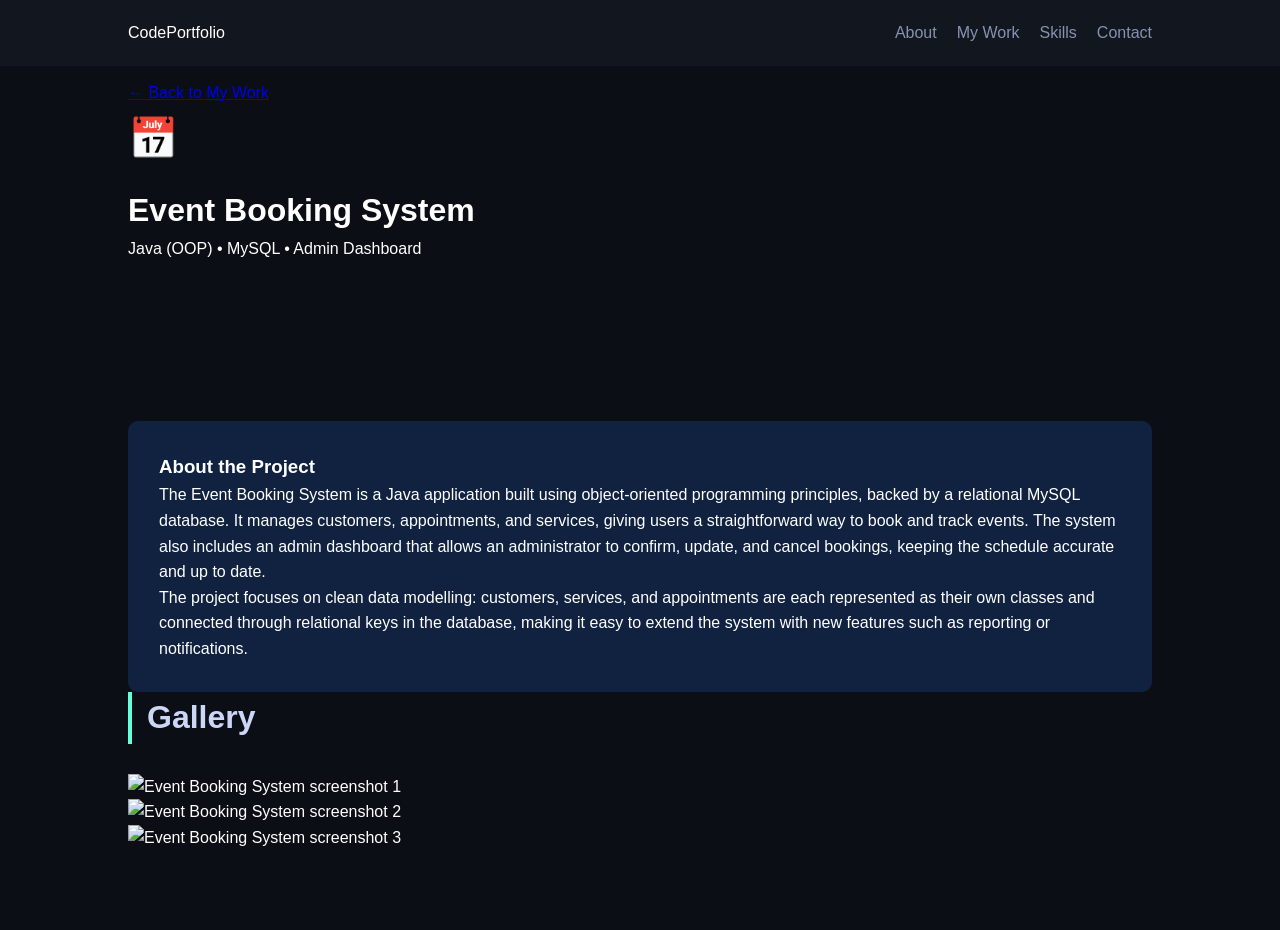
==== event-booking.html @ 99f8581f "Add files via upload" ====
<!DOCTYPE html>
<html lang="en">
<head>
    <meta charset="UTF-8">
    <meta name="viewport" content="width=device-width, initial-scale=1.0">
    <title>Event Booking System | Nhlakanipho</title>
    <link rel="stylesheet" href="style.css">
</head>
<body>
    <nav>
        <div class="logo">CodePortfolio</div>
        <ul>
            <li><a href="index.html#about">About</a></li>
            <li><a href="index.html#work">My Work</a></li>
            <li><a href="index.html#skills">Skills</a></li>
            <li><a href="index.html#contact">Contact</a></li>
        </ul>
    </nav>

    <header class="project-hero">
        <div class="container">
            <a href="index.html#work" class="back-link">&larr; Back to My Work</a>
            <div class="icon">📅</div>
            <h1>Event Booking System</h1>
            <p class="project-subtitle">Java (OOP) &bull; MySQL &bull; Admin Dashboard</p>
        </div>
    </header>

    <section class="container">
        <div class="card">
            <h3>About the Project</h3>
            <p>
                The Event Booking System is a Java application built using object-oriented programming
                principles, backed by a relational MySQL database. It manages customers, appointments,
                and services, giving users a straightforward way to book and track events. The system
                also includes an admin dashboard that allows an administrator to confirm, update, and
                cancel bookings, keeping the schedule accurate and up to date.
            </p>
            <p>
                The project focuses on clean data modelling: customers, services, and appointments are
                each represented as their own classes and connected through relational keys in the
                database, making it easy to extend the system with new features such as reporting or
                notifications.
            </p>
        </div>

        <h2 class="section-title">Gallery</h2>
        <div class="gallery-grid">
            <div class="gallery-item">
                <img src="C:\Users\USER-PC\Documents\Final Portfolio\Photos_of_Project\Event Management System 21-Jul-26 12_24_08 AM.png" alt="Event Booking System screenshot 1">
            </div>
            <div class="gallery-item">
                <img src="C:\Users\USER-PC\Documents\Final Portfolio\Photos_of_Project\Event Management System 21-Jul-26 12_25_05 AM.png" alt="Event Booking System screenshot 2">
            </div>
            <div class="gallery-item">
                <img src="C:\Users\USER-PC\Documents\Final Portfolio\Photos_of_Project\Event Management System 21-Jul-26 12_25_13 AM.png" alt="Event Booking System screenshot 3">
            </div>
        </div>
    </section>
</body>
</html>
---- style.css ----
/* General Styles */
* { 
    margin: 0; 
    padding: 0; 
    box-sizing: border-box; 
    font-family: 'Segoe UI', sans-serif; 
}
body 
{ 
    background-color: #0b0e14; 
    color: white; 
    line-height: 1.6; 
    scroll-behavior: smooth; 
}

/* Navigation */
nav 
{ 
    display: flex; 
    justify-content: space-between; 
    padding: 20px 10%; 
    background: #12161f; 
    position: fixed; 
    width: 100%; top: 0; 
    z-index: 1000; 
}

nav ul { 
    display: flex; 
    list-style: none; 
}

nav ul li { 
    margin-left: 20px; 
}

nav a { color: #8892b0; 
    text-decoration: none; 
    transition: 0.3s; 
}

nav a:hover 
{ 
    color: #64ffda; 
}

/* Hero Section */
.hero 
{ 
    height: 100vh; 
    display: flex; 
    align-items: center; 
    padding: 0 10%; 
    background: radial-gradient(circle at center, #112240 0%, #0a192f 100%); 
}

.hero h1 
{ 
    font-size: 4rem; 
    color: #ccd6f6; 
}

.hero h3 
{ 
    color: #64ffda; 
}

.hero-inner
{
    display: flex;
    align-items: center;
    justify-content: space-between;
    gap: 30px;
    width: 100%;
}

.hero-image
{
    margin-right: 40px;
}

.hero-image img
{
    width: 380px;
    height: 380px;
    object-fit: cover;
    border-radius: 50%;
    border: 3px solid #64ffda;
    box-shadow: 0 0 40px rgba(100, 255, 218, 0.15);
}

@media (max-width: 768px)
{
    .hero-inner
    {
        flex-direction: column-reverse;
        text-align: center;
        gap: 30px;
    }

    .hero-image
    {
        margin-right: 0;
    }

    .hero-image img
    {
        width: 220px;
        height: 220px;
    }
}

/* Layout Grids */
.container 
{ 
    padding: 80px 10%; 
}

.grid, .projects-grid 
{ 
    display: grid; 
    grid-template-columns: repeat(auto-fit, minmax(300px, 1fr)); 
    gap: 20px; 
}

/* Cards */
.card, .project-card 
{ 
    background: #112240;
    padding: 30px; 
    border-radius: 10px; 
    border: 1px solid transparent; 
    transition: 0.3s; 
}

.project-card:hover 
{ 
    border-color: #64ffda; 
    transform: translateY(-5px); 
}

.icon 
{ 
    font-size: 2.5rem; 
    margin-bottom: 15px; 
}

/* Section Titles */
.section-title
{
    font-size: 2rem;
    color: #ccd6f6;
    margin-bottom: 30px;
    border-left: 4px solid #64ffda;
    padding-left: 15px;
}

/* Contact Card */
.contact-card
{
    max-width: 500px;
}

.contact-card p
{
    margin-bottom: 10px;
}

.contact-card a
{
    color: #64ffda;
    text-decoration: none;
}

.contact-card a:hover
{
    text-decoration: underline;
}

/* Buttons */
.btn 
{ 
    display: inline-block; 
    padding: 12px 24px; 
    border: 1px solid #64ffda; 
    color: #64ffda; 
    text-decoration: none; 
    border-radius: 5px; 
    margin-top: 20px; 
}

.btn:hover 
{ 
    background: rgba(100, 255, 218, 0.1); 
}
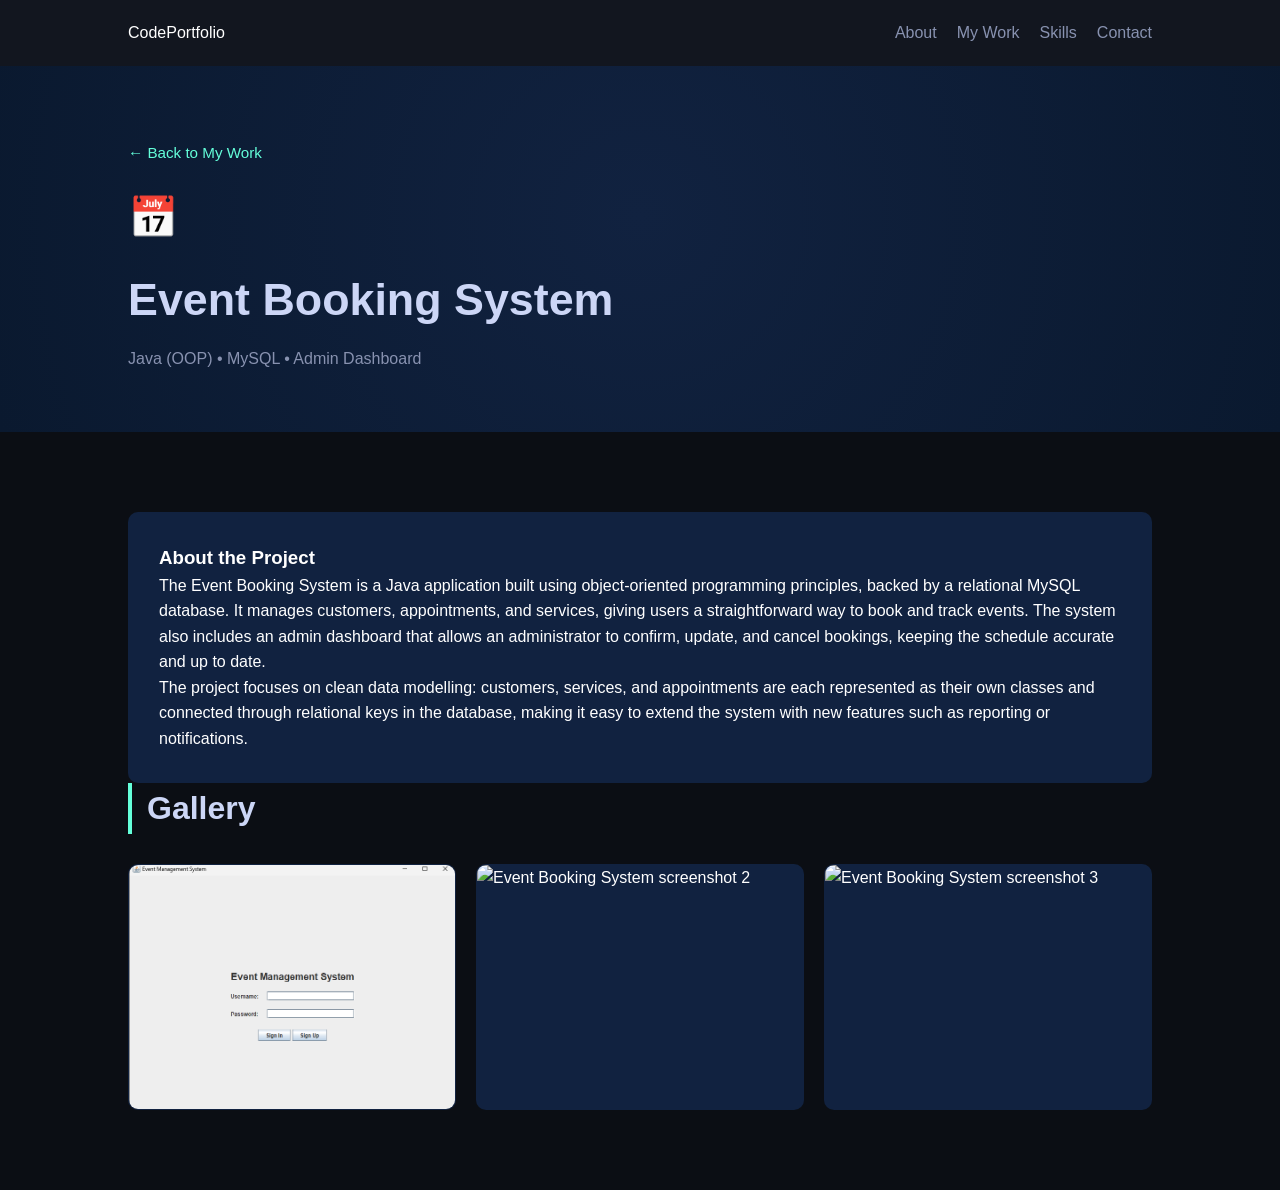
==== commit c69f2c46: "Update event-booking.html" ====
--- a/event-booking.html
+++ b/event-booking.html
@@ -47,7 +47,7 @@
         <h2 class="section-title">Gallery</h2>
         <div class="gallery-grid">
             <div class="gallery-item">
-                <img src="C:\Users\USER-PC\Documents\Final Portfolio\Photos_of_Project\Event Management System 21-Jul-26 12_24_08 AM.png" alt="Event Booking System screenshot 1">
+                <img src="Event Management System 21-Jul-26 12_24_08 AM.png" alt="Event Booking System screenshot 1">
             </div>
             <div class="gallery-item">
                 <img src="C:\Users\USER-PC\Documents\Final Portfolio\Photos_of_Project\Event Management System 21-Jul-26 12_25_05 AM.png" alt="Event Booking System screenshot 2">
@@ -58,4 +58,4 @@
         </div>
     </section>
 </body>
-</html>+</html>
--- a/style.css
+++ b/style.css
@@ -1,4 +1,4 @@
-/* General Styles */
+
 * { 
     margin: 0; 
     padding: 0; 
@@ -13,7 +13,6 @@
     scroll-behavior: smooth; 
 }
 
-/* Navigation */
 nav 
 { 
     display: flex; 
@@ -44,7 +43,6 @@
     color: #64ffda; 
 }
 
-/* Hero Section */
 .hero 
 { 
     height: 100vh; 
@@ -110,7 +108,6 @@
     }
 }
 
-/* Layout Grids */
 .container 
 { 
     padding: 80px 10%; 
@@ -123,7 +120,6 @@
     gap: 20px; 
 }
 
-/* Cards */
 .card, .project-card 
 { 
     background: #112240;
@@ -133,51 +129,64 @@
     transition: 0.3s; 
 }
 
+.project-card 
+{ 
+    display: block;
+    color: inherit;
+    text-decoration: none;
+    cursor: pointer;
+}
+
 .project-card:hover 
 { 
     border-color: #64ffda; 
     transform: translateY(-5px); 
 }
 
+.project-card .view-more
+{
+    display: inline-block;
+    margin-top: 15px;
+    color: #64ffda;
+    font-size: 0.9rem;
+}
+
 .icon 
 { 
     font-size: 2.5rem; 
     margin-bottom: 15px; 
 }
 
-/* Section Titles */
-.section-title
-{
-    font-size: 2rem;
-    color: #ccd6f6;
-    margin-bottom: 30px;
-    border-left: 4px solid #64ffda;
-    padding-left: 15px;
-}
-
-/* Contact Card */
-.contact-card
-{
-    max-width: 500px;
-}
-
-.contact-card p
-{
-    margin-bottom: 10px;
-}
-
-.contact-card a
-{
-    color: #64ffda;
-    text-decoration: none;
-}
-
-.contact-card a:hover
-{
-    text-decoration: underline;
-}
-
-/* Buttons */
+.section-title
+{
+    font-size: 2rem;
+    color: #ccd6f6;
+    margin-bottom: 30px;
+    border-left: 4px solid #64ffda;
+    padding-left: 15px;
+}
+
+.contact-card
+{
+    max-width: 500px;
+}
+
+.contact-card p
+{
+    margin-bottom: 10px;
+}
+
+.contact-card a
+{
+    color: #64ffda;
+    text-decoration: none;
+}
+
+.contact-card a:hover
+{
+    text-decoration: underline;
+}
+
 .btn 
 { 
     display: inline-block; 
@@ -192,4 +201,76 @@
 .btn:hover 
 { 
     background: rgba(100, 255, 218, 0.1); 
-}+}
+
+/* Project Detail Page */
+.project-hero
+{
+    padding: 140px 10% 60px;
+    background: radial-gradient(circle at center, #112240 0%, #0a192f 100%);
+}
+
+.project-hero .container
+{
+    padding: 0;
+}
+
+.back-link
+{
+    display: inline-block;
+    color: #64ffda;
+    text-decoration: none;
+    margin-bottom: 20px;
+    font-size: 0.95rem;
+}
+
+.back-link:hover
+{
+    text-decoration: underline;
+}
+
+.project-hero h1
+{
+    font-size: 2.8rem;
+    color: #ccd6f6;
+}
+
+.project-subtitle
+{
+    color: #8892b0;
+    margin-top: 10px;
+}
+
+.gallery-grid
+{
+    display: grid;
+    grid-template-columns: repeat(auto-fit, minmax(260px, 1fr));
+    gap: 20px;
+    margin-top: 20px;
+}
+
+.gallery-item
+{
+    background: #112240;
+    border: 1px solid transparent;
+    border-radius: 10px;
+    overflow: hidden;
+    aspect-ratio: 4 / 3;
+    display: flex;
+    align-items: center;
+    justify-content: center;
+    transition: 0.3s;
+}
+
+.gallery-item:hover
+{
+    border-color: #64ffda;
+}
+
+.gallery-item img
+{
+    width: 100%;
+    height: 100%;
+    object-fit: cover;
+    display: block;
+}
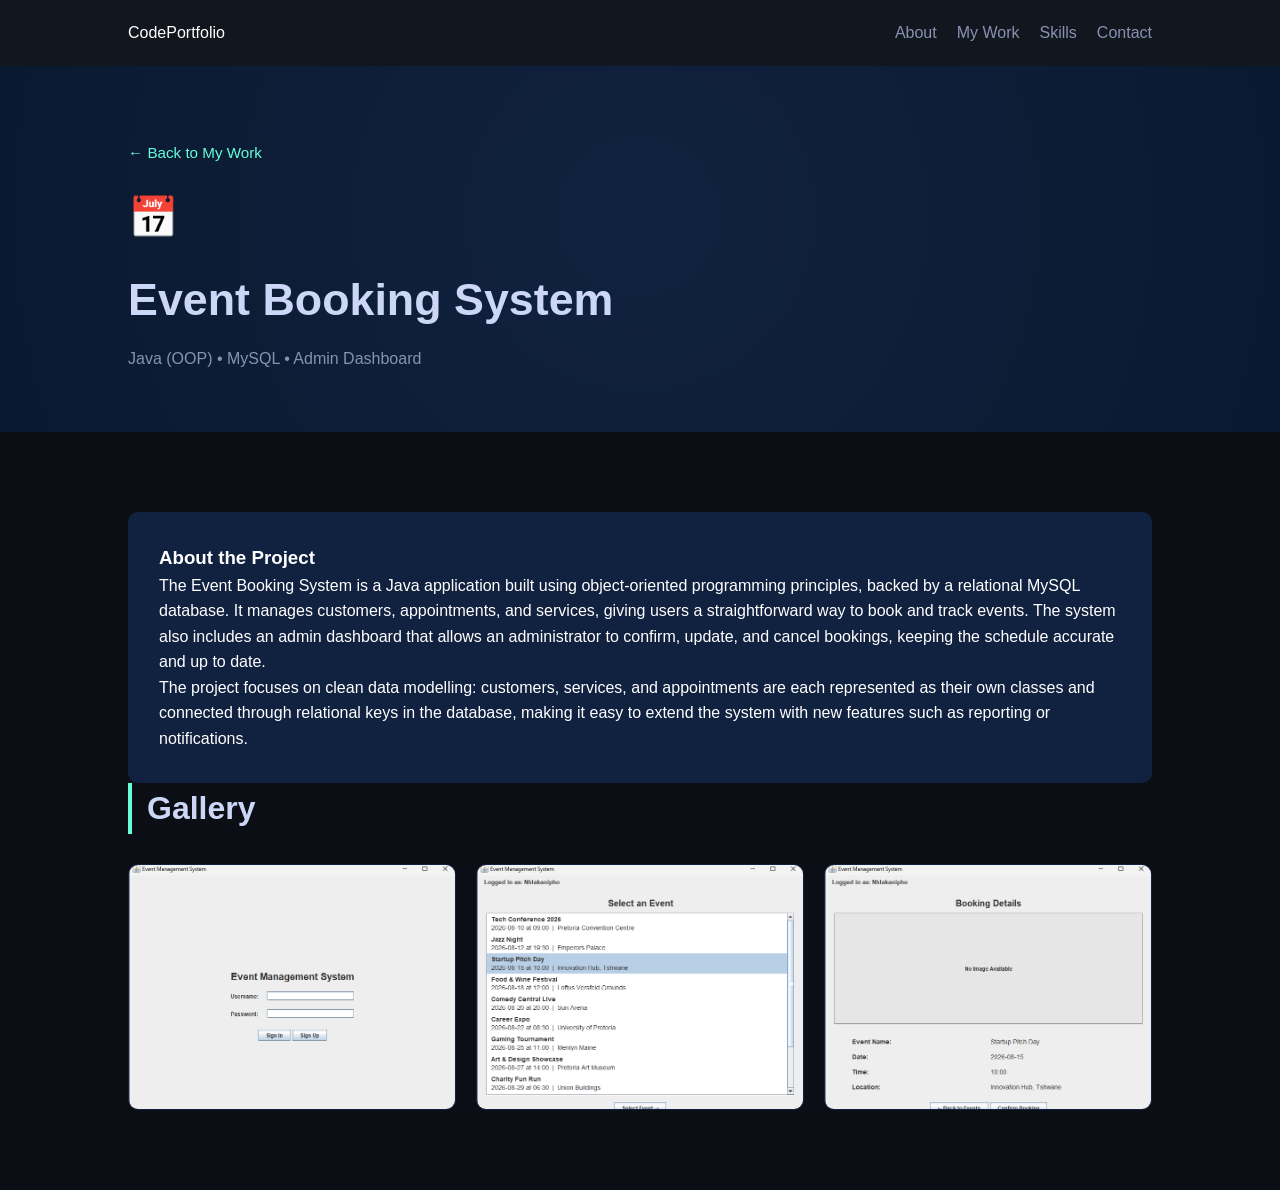
==== commit 16a4a8b8: "Update event-booking.html" ====
--- a/event-booking.html
+++ b/event-booking.html
@@ -50,10 +50,10 @@
                 <img src="Event Management System 21-Jul-26 12_24_08 AM.png" alt="Event Booking System screenshot 1">
             </div>
             <div class="gallery-item">
-                <img src="C:\Users\USER-PC\Documents\Final Portfolio\Photos_of_Project\Event Management System 21-Jul-26 12_25_05 AM.png" alt="Event Booking System screenshot 2">
+                <img src="Event Management System 21-Jul-26 12_25_05 AM.png" alt="Event Booking System screenshot 2">
             </div>
             <div class="gallery-item">
-                <img src="C:\Users\USER-PC\Documents\Final Portfolio\Photos_of_Project\Event Management System 21-Jul-26 12_25_13 AM.png" alt="Event Booking System screenshot 3">
+                <img src="Event Management System 21-Jul-26 12_25_13 AM.png" alt="Event Booking System screenshot 3">
             </div>
         </div>
     </section>
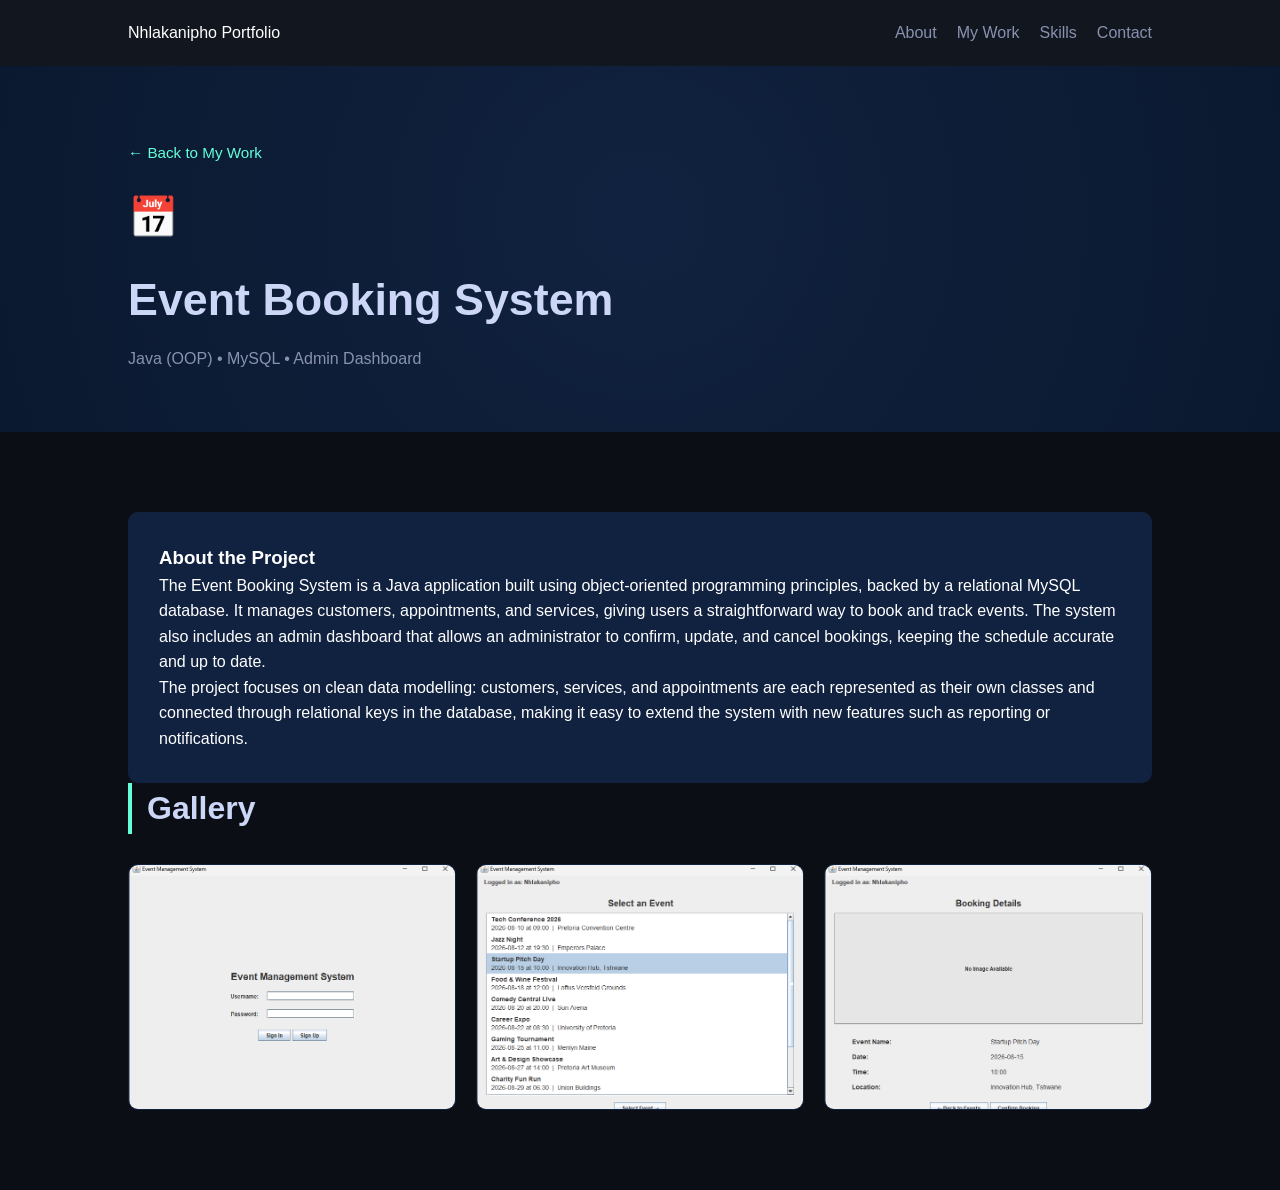
==== commit f35b2963: "Update event-booking.html" ====
--- a/event-booking.html
+++ b/event-booking.html
@@ -8,7 +8,7 @@
 </head>
 <body>
     <nav>
-        <div class="logo">CodePortfolio</div>
+        <div class="logo">Nhlakanipho Portfolio</div>
         <ul>
             <li><a href="index.html#about">About</a></li>
             <li><a href="index.html#work">My Work</a></li>
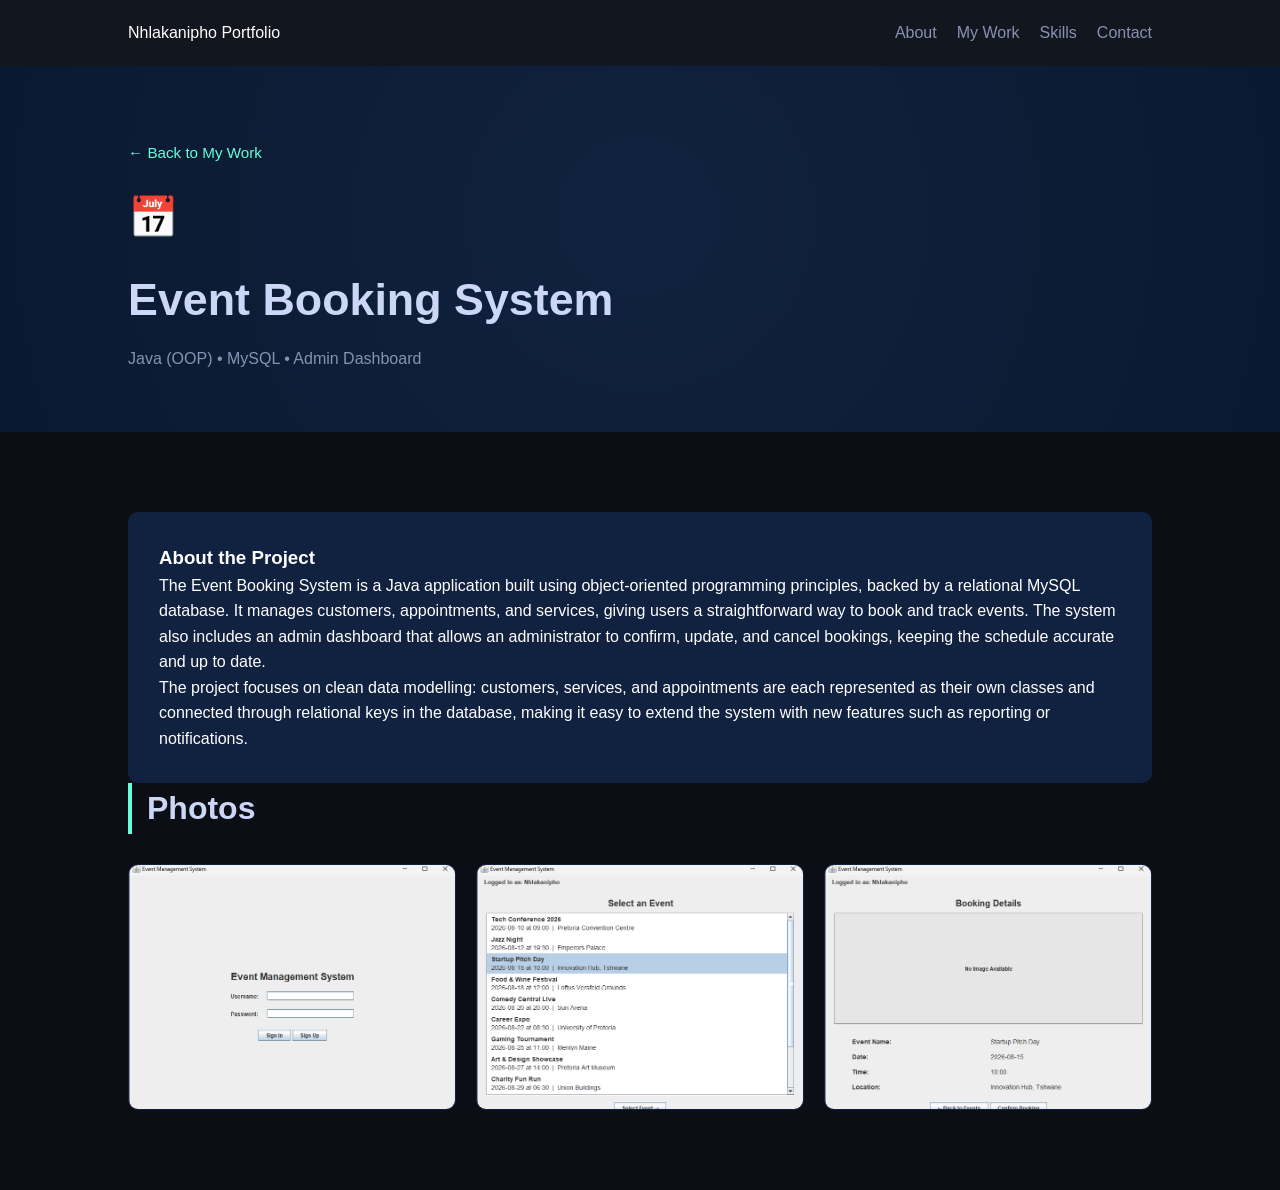
==== commit 12c7a8ad: "Update event-booking.html" ====
--- a/event-booking.html
+++ b/event-booking.html
@@ -44,7 +44,7 @@
             </p>
         </div>
 
-        <h2 class="section-title">Gallery</h2>
+        <h2 class="section-title">Photos</h2>
         <div class="gallery-grid">
             <div class="gallery-item">
                 <img src="Event Management System 21-Jul-26 12_24_08 AM.png" alt="Event Booking System screenshot 1">
